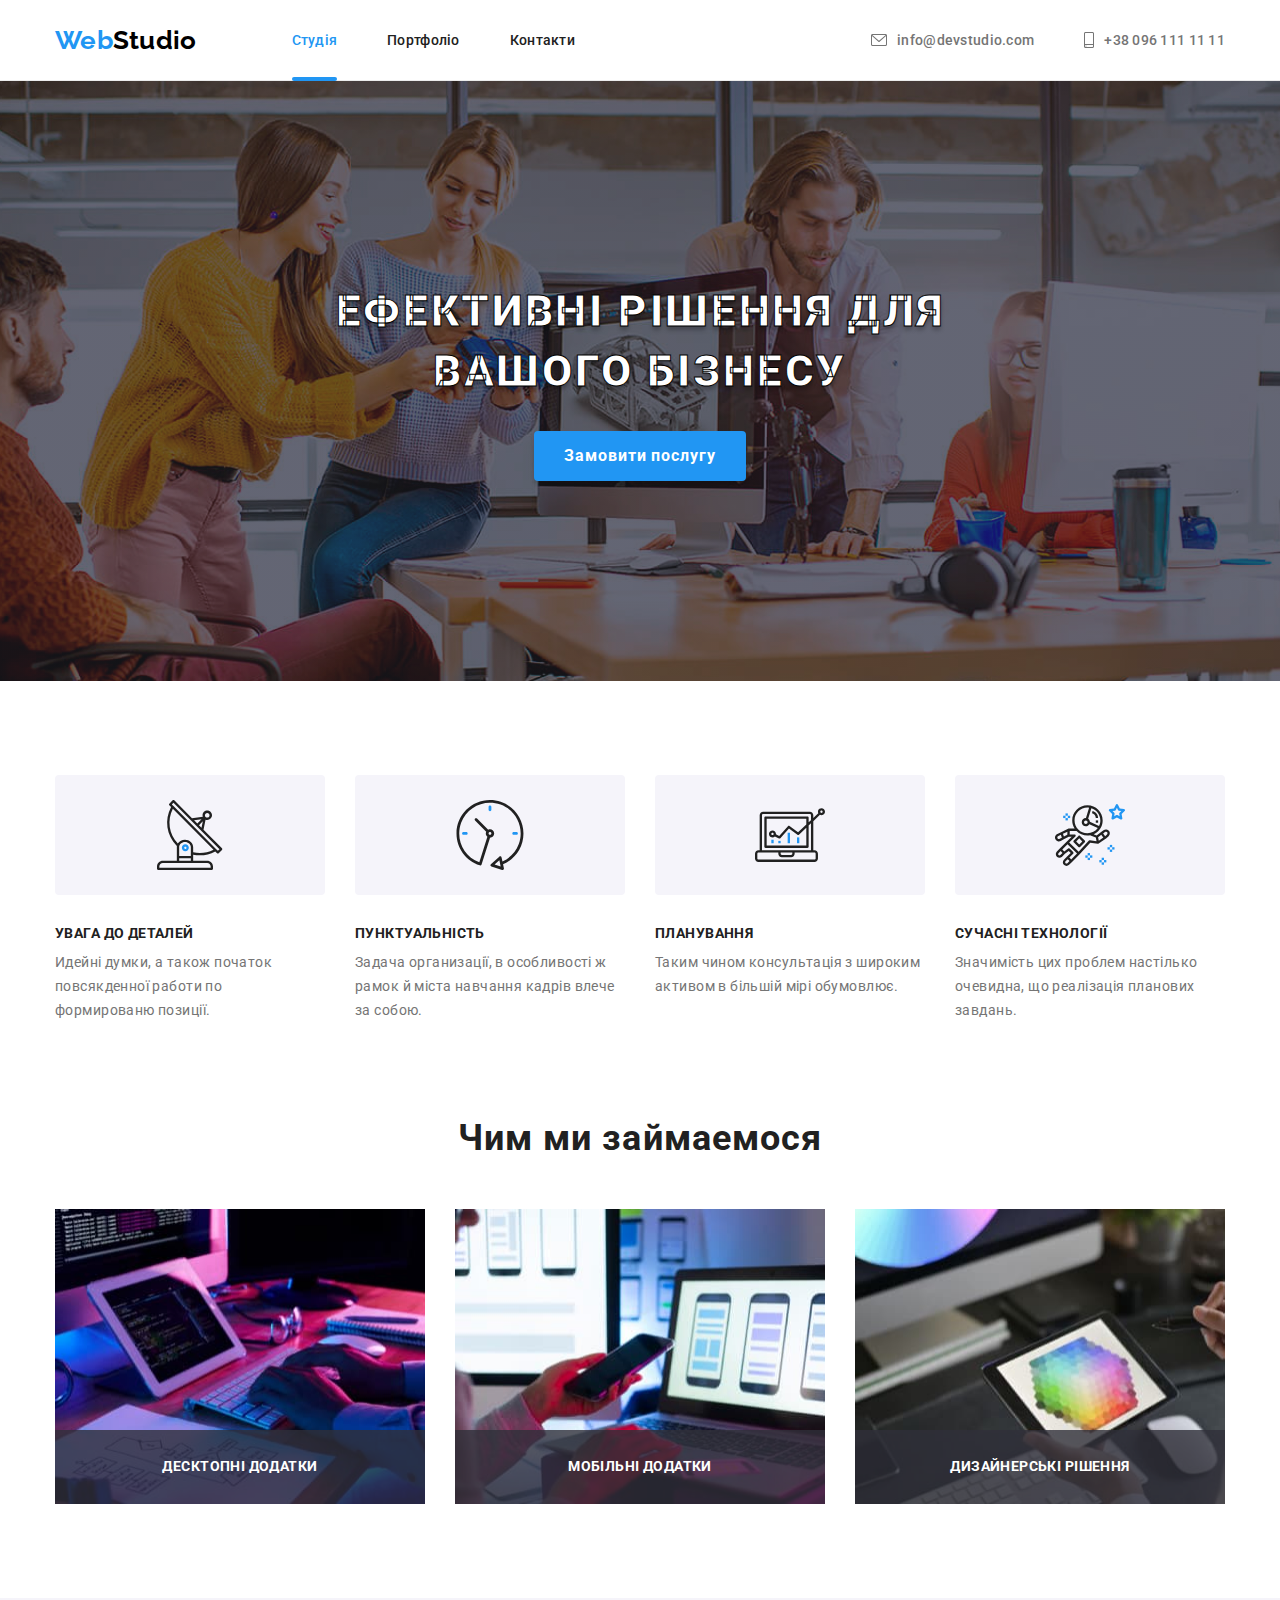
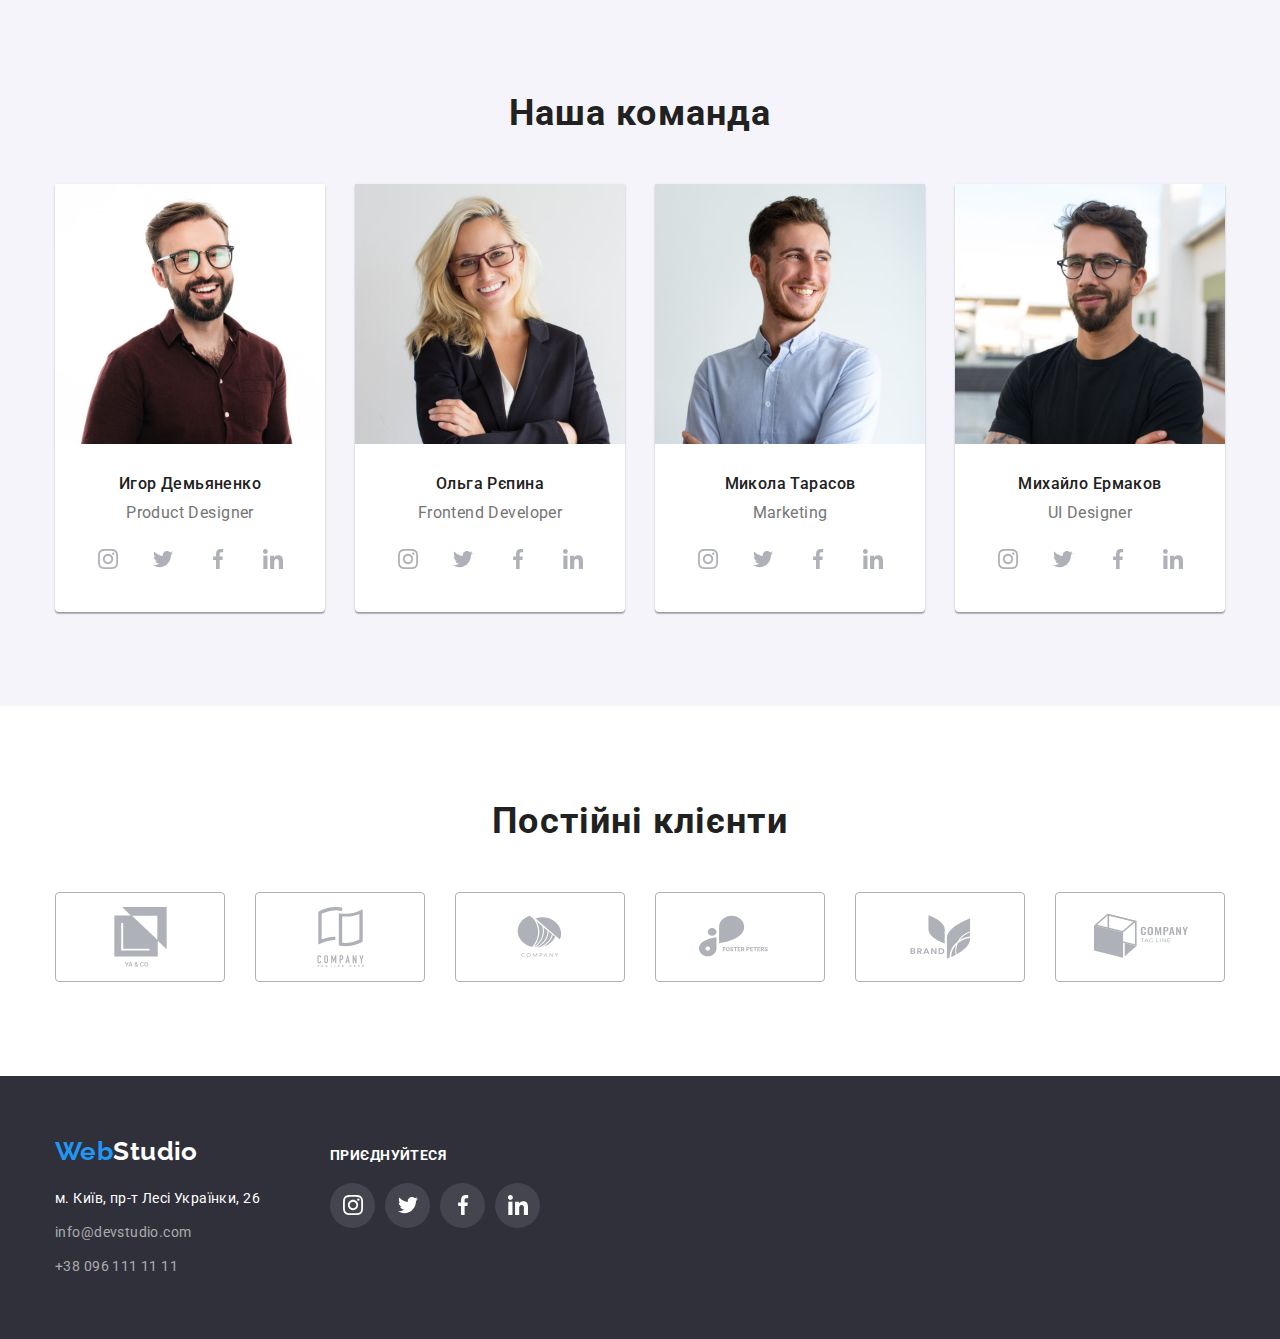
==== index.html @ 1c3d9003 "Clone" ====
<!DOCTYPE html>
<html lang="uk">
  <head>
    <meta charset="UTF-8" />
    <meta http-equiv="X-UA-Compatible" content="IE=edge" />
    <meta name="viewport" content="width=device-width, initial-scale=1.0" />
    <link
      rel="stylesheet"
      href="https://cdnjs.cloudflare.com/ajax/libs/modern-normalize/1.0.0/modern-normalize.min.css"
    />
    <link rel="preconnect" href="https://fonts.googleapis.com" />
    <link rel="preconnect" href="https://fonts.gstatic.com" crossorigin />
    <link
      href="https://fonts.googleapis.com/css2?family=Raleway:wght@700&family=Roboto:wght@400;500;700;900&display=swap"
      rel="stylesheet"
    />
    <link href="./css/styles.css" rel="stylesheet" />
    <title>WebStudio</title>
  </head>
  <body>
    <header class="header">
      <div class="container container-header">
        <a href="./index.html" class="link logo"
          >Web<span class="logo-header-span">Studio</span></a
        >
        <nav>
          <ul class="list nav-menu">
            <li class="nav-menu-item">
              <a href="./index.html" class="link active nav-menu-link"
                >Студія</a
              >
            </li>
            <li class="nav-menu-item">
              <a href="./portfolio.html" class="link nav-menu-link"
                >Портфоліо</a
              >
            </li>
            <li class="nav-menu-item">
              <a href="" class="link nav-menu-link">Контакти</a>
            </li>
          </ul>
        </nav>
        <ul class="list contacts-header-items">
          <li class="contacts-headers-item">
            <a
              href="mailto:info@devstudio.com"
              class="contact-header-content link"
            >
              <svg class="icon-contacts-header" width="16" height="12">
                <use href="./images/icons.svg#icon-mail"></use>
              </svg>
              info@devstudio.com
            </a>
          </li>
          <li class="contacts-headers-item">
            <a href="tel:+380961111111" class="contact-header-content link"
              ><svg class="icon-contacts-header" width="10" height="16">
                <use href="./images/icons.svg#icon-phone"></use>
              </svg>
              +38 096 111 11 11
            </a>
          </li>
        </ul>
      </div>
    </header>
    <main>
      <section class="main-banner section">
        <div class="container">
          <h1 class="main-text">Ефективні рішення для вашого бізнесу</h1>
          <button type="button" class="button-to-order" data-modal-open>
            Замовити послугу
          </button>
        </div>
      </section>
      <section class="benefits-section section">
        <h2 class="visually-hidden">
          Індивідуальний підхід до кожного клієнта
        </h2>
        <div class="container">
          <ul class="list card-set">
            <li class="card-item benefit-card">
              <div class="icon-benefits-block">
                <svg class="icon-benefits">
                  <use href="./images/icons.svg#icon-details"></use>
                </svg>
              </div>
              <h3 class="benefits-title">Увага до деталей</h3>
              <p>
                Идейні думки, а також початок повсякденної работи по формированю
                позиції.
              </p>
            </li>
            <li class="card-item benefit-card">
              <div class="icon-benefits-block">
                <svg class="icon-benefits">
                  <use href="./images/icons.svg#icon-punctual"></use>
                </svg>
              </div>
              <h3 class="benefits-title">Пунктуальність</h3>
              <p>
                Задача организації, в особливості ж рамок й міста навчання
                кадрів влече за собою.
              </p>
            </li>
            <li class="card-item benefit-card">
              <div class="icon-benefits-block">
                <svg class="icon-benefits">
                  <use href="./images/icons.svg#icon-plan"></use>
                </svg>
              </div>
              <h3 class="benefits-title">Планування</h3>
              <p>
                Таким чином консультація з широким активом в більшій мірі
                обумовлює.
              </p>
            </li>
            <li class="card-item benefit-card">
              <div class="icon-benefits-block">
                <svg class="icon-benefits">
                  <use href="./images/icons.svg#icon-technology"></use>
                </svg>
              </div>
              <h3 class="benefits-title">Сучасні технології</h3>
              <p>
                Значимість цих проблем настілько очевидна, що реалізація
                планових завдань.
              </p>
            </li>
          </ul>
        </div>
      </section>

      <section class="what-we-do-section section">
        <div class="container">
          <h2 class="section-title">Чим ми займаемося</h2>
          <ul class="list card-set list-what-we-do">
            <li class="card-item what-we-do-item">
              <img
                src="./images/img-what-we-do-1.jpg"
                alt="Робота з кодом"
                width="370"
                height="295"
              />
              <h3 class="what-we-do-text">Десктопні додатки</h3>
            </li>
            <li class="card-item what-we-do-item">
              <img
                src="./images/img-what-we-do-2.jpg"
                alt="Маркетинг"
                width="370"
                height="295"
              />
              <h3 class="what-we-do-text">Мобільні додатки</h3>
            </li>
            <li class="card-item what-we-do-item">
              <img
                src="./images/img-what-we-do-3.jpg"
                alt="Графіка"
                width="370"
                height="295"
              />
              <h3 class="what-we-do-text">Дизайнерські рішення</h3>
            </li>
          </ul>
        </div>
      </section>
      <section class="our-team-section section">
        <div class="container">
          <h2 class="section-title">Наша команда</h2>
          <ul class="list card-set">
            <li class="card-item card-employer">
              <img
                src="./images/img-employer-1.jpg"
                alt="Співробітник Игорь Демьяненко"
                width="270"
                height="260"
              />
              <div class="our-team-section-content">
                <h3 class="our-team-section-title">Игор Демьяненко</h3>
                <p class="our-team-section-description" lang="en">
                  Product Designer
                </p>
                <ul class="list constructor-list-of-icons">
                  <li class="constructor-item">
                    <a
                      href=""
                      target="_blank"
                      rel="noopener noreferrer nofollow"
                      class="link contructor-soc-link employer-soc-link"
                    >
                      <svg width="20px" height="20px">
                        <use href="./images/icons.svg#icon-instagram"></use>
                      </svg>
                    </a>
                  </li>
                  <li class="constructor-item">
                    <a
                      href=""
                      target="_blank"
                      rel="noopener noreferrer nofollow"
                      class="link contructor-soc-link employer-soc-link"
                    >
                      <svg width="20px" height="20px">
                        <use href="./images/icons.svg#icon-twitter"></use>
                      </svg>
                    </a>
                  </li>
                  <li class="constructor-item">
                    <a
                      href=""
                      target="_blank"
                      rel="noopener noreferrer nofollow"
                      class="link contructor-soc-link employer-soc-link"
                    >
                      <svg width="20px" height="20px">
                        <use href="./images/icons.svg#icon-facebook"></use>
                      </svg>
                    </a>
                  </li>
                  <li class="constructor-item">
                    <a
                      href=""
                      target="_blank"
                      rel="noopener noreferrer nofollow"
                      class="link contructor-soc-link employer-soc-link"
                    >
                      <svg width="20px" height="20px">
                        <use href="./images/icons.svg#icon-linkedin"></use>
                      </svg>
                    </a>
                  </li>
                </ul>
              </div>
            </li>
            <li class="card-item card-employer">
              <img
                src="./images/img-employer-2.jpg"
                alt="Співробітник Ольга Репина"
                width="270"
                height="260"
              />
              <div class="our-team-section-content">
                <h3 class="our-team-section-title">Ольга Рєпина</h3>
                <p class="our-team-section-description" lang="en">
                  Frontend Developer
                </p>
                <ul class="list constructor-list-of-icons">
                  <li class="constructor-item">
                    <a
                      href=""
                      target="_blank"
                      rel="noopener noreferrer nofollow"
                      class="link contructor-soc-link employer-soc-link"
                    >
                      <svg width="20px" height="20px">
                        <use href="./images/icons.svg#icon-instagram"></use>
                      </svg>
                    </a>
                  </li>
                  <li class="constructor-item">
                    <a
                      href=""
                      target="_blank"
                      rel="noopener noreferrer nofollow"
                      class="link contructor-soc-link employer-soc-link"
                    >
                      <svg width="20px" height="20px">
                        <use href="./images/icons.svg#icon-twitter"></use>
                      </svg>
                    </a>
                  </li>
                  <li class="constructor-item">
                    <a
                      href=""
                      target="_blank"
                      rel="noopener noreferrer nofollow"
                      class="link contructor-soc-link employer-soc-link"
                    >
                      <svg width="20px" height="20px">
                        <use href="./images/icons.svg#icon-facebook"></use>
                      </svg>
                    </a>
                  </li>
                  <li class="constructor-item">
                    <a
                      href=""
                      target="_blank"
                      rel="noopener noreferrer nofollow"
                      class="link contructor-soc-link employer-soc-link"
                    >
                      <svg width="20px" height="20px">
                        <use href="./images/icons.svg#icon-linkedin"></use>
                      </svg>
                    </a>
                  </li>
                </ul>
              </div>
            </li>
            <li class="card-item card-employer">
              <img
                src="./images/img-employer-3.jpg"
                alt="Співробітник Микола Тарасов"
                width="270"
                height="260"
              />
              <div class="our-team-section-content">
                <h3 class="our-team-section-title">Микола Тарасов</h3>
                <p class="our-team-section-description" lang="en">Marketing</p>
                <ul class="list constructor-list-of-icons">
                  <li class="constructor-item">
                    <a
                      href=""
                      target="_blank"
                      rel="noopener noreferrer nofollow"
                      class="link contructor-soc-link employer-soc-link"
                    >
                      <svg width="20px" height="20px">
                        <use href="./images/icons.svg#icon-instagram"></use>
                      </svg>
                    </a>
                  </li>
                  <li class="constructor-item">
                    <a
                      href=""
                      target="_blank"
                      rel="noopener noreferrer nofollow"
                      class="link contructor-soc-link employer-soc-link"
                    >
                      <svg width="20px" height="20px">
                        <use href="./images/icons.svg#icon-twitter"></use>
                      </svg>
                    </a>
                  </li>
                  <li class="constructor-item">
                    <a
                      href=""
                      target="_blank"
                      rel="noopener noreferrer nofollow"
                      class="link contructor-soc-link employer-soc-link"
                    >
                      <svg width="20px" height="20px">
                        <use href="./images/icons.svg#icon-facebook"></use>
                      </svg>
                    </a>
                  </li>
                  <li class="constructor-item">
                    <a
                      href=""
                      target="_blank"
                      rel="noopener noreferrer nofollow"
                      class="link contructor-soc-link employer-soc-link"
                    >
                      <svg width="20px" height="20px">
                        <use href="./images/icons.svg#icon-linkedin"></use>
                      </svg>
                    </a>
                  </li>
                </ul>
              </div>
            </li>
            <li class="card-item card-employer">
              <img
                src="./images/img-employer-4.jpg"
                alt="Співробітник Михайло Ермаков"
                width="270"
                height="260"
              />
              <div class="our-team-section-content">
                <h3 class="our-team-section-title">Михайло Ермаков</h3>
                <p class="our-team-section-description" lang="en">
                  UI Designer
                </p>
                <ul class="list constructor-list-of-icons">
                  <li class="constructor-item">
                    <a
                      href=""
                      target="_blank"
                      rel="noopener noreferrer nofollow"
                      class="link contructor-soc-link employer-soc-link"
                    >
                      <svg width="20px" height="20px">
                        <use href="./images/icons.svg#icon-instagram"></use>
                      </svg>
                    </a>
                  </li>
                  <li class="constructor-item">
                    <a
                      href=""
                      target="_blank"
                      rel="noopener noreferrer nofollow"
                      class="link contructor-soc-link employer-soc-link"
                    >
                      <svg width="20px" height="20px">
                        <use href="./images/icons.svg#icon-twitter"></use>
                      </svg>
                    </a>
                  </li>
                  <li class="constructor-item">
                    <a
                      href=""
                      target="_blank"
                      rel="noopener noreferrer nofollow"
                      class="link contructor-soc-link employer-soc-link"
                    >
                      <svg width="20px" height="20px">
                        <use href="./images/icons.svg#icon-facebook"></use>
                      </svg>
                    </a>
                  </li>
                  <li class="constructor-item">
                    <a
                      href=""
                      target="_blank"
                      rel="noopener noreferrer nofollow"
                      class="link contructor-soc-link employer-soc-link"
                    >
                      <svg width="20px" height="20px">
                        <use href="./images/icons.svg#icon-linkedin"></use>
                      </svg>
                    </a>
                  </li>
                </ul>
              </div>
            </li>
          </ul>
        </div>
      </section>

      <section class="section">
        <div class="container">
          <h2 class="section-title">Постійні клієнти</h2>
          <ul class="list card-set client-list">
            <li class="card-item">
              <a
                href=""
                target="_blank"
                rel="noopener noreferrer nofollow"
                class="link client-link"
              >
                <svg class="icon-client" width="105px" height="60px">
                  <use href="./images/icons.svg#icon-clients_ya_co"></use>
                </svg>
              </a>
            </li>
            <li class="card-item">
              <a
                href=""
                target="_blank"
                rel="noopener noreferrer nofollow"
                class="link client-link"
              >
                <svg width="105px" height="60px">
                  <use
                    href="./images/icons.svg#icon-clients_company_tagline"
                  ></use>
                </svg>
              </a>
            </li>
            <li class="card-item">
              <a
                href=""
                target="_blank"
                rel="noopener noreferrer nofollow"
                class="link client-link"
              >
                <svg width="105px" height="60px">
                  <use href="./images/icons.svg#icon-clients_company"></use>
                </svg>
              </a>
            </li>
            <li class="card-item">
              <a
                href=""
                target="_blank"
                rel="noopener noreferrer nofollow"
                class="link client-link"
              >
                <svg width="105px" height="60px">
                  <use
                    href="./images/icons.svg#icon-clients_foster_peters"
                  ></use>
                </svg>
              </a>
            </li>
            <li class="card-item">
              <a
                href=""
                target="_blank"
                rel="noopener noreferrer nofollow"
                class="link client-link"
              >
                <svg width="105px" height="60px">
                  <use href="./images/icons.svg#icon-clients_brand"></use>
                </svg>
              </a>
            </li>
            <li class="card-item">
              <a
                href=""
                target="_blank"
                rel="noopener noreferrer nofollow"
                class="link client-link"
              >
                <svg width="105px" height="60px">
                  <use
                    href="./images/icons.svg#icon-clients_tag_line_cube"
                  ></use>
                </svg>
              </a>
            </li>
          </ul>
        </div>
      </section>
    </main>
    <footer class="footer">
      <div class="container footer-display">
        <div class="footer-contacts">
          <a href="/index.html" class="link logo"
            >Web<span class="logo-white">Studio</span></a
          >
          <address class="address">
            <ul class="list list-address">
              <li>
                <a
                  class="link address-company"
                  href="https://goo.gl/maps/xmvjDF4cQr8UGCpK6"
                  target="_blank"
                  rel="noopener noreferrer nofollow"
                  >м. Київ, пр-т Лесі Українки, 26</a
                >
              </li>
              <li>
                <a class="link" href="mailto:info@devstudio.com"
                  >info@devstudio.com</a
                >
              </li>
              <li>
                <a class="link" href="tel:+380961111111">+38 096 111 11 11</a>
              </li>
            </ul>
          </address>
        </div>
        <div class="footer-block-social">
          <h2 class="title-social-links">Приєднуйтеся</h2>
          <ul class="list constructor-list-of-icons">
            <li class="constructor-item">
              <a
                href=""
                target="_blank"
                rel="noopener noreferrer nofollow"
                class="link contructor-soc-link footer-soc-link"
              >
                <svg class="employer-soc-icon" width="20px" height="20px">
                  <use href="./images/icons.svg#icon-instagram"></use>
                </svg>
              </a>
            </li>
            <li class="constructor-item">
              <a
                href=""
                target="_blank"
                rel="noopener noreferrer nofollow"
                class="link contructor-soc-link footer-soc-link"
              >
                <svg class="employer-soc-icon" width="20px" height="20px">
                  <use href="./images/icons.svg#icon-twitter"></use>
                </svg>
              </a>
            </li>
            <li class="constructor-item">
              <a
                href=""
                target="_blank"
                rel="noopener noreferrer nofollow"
                class="link contructor-soc-link footer-soc-link"
              >
                <svg class="employer-soc-icon" width="20px" height="20px">
                  <use href="./images/icons.svg#icon-facebook"></use>
                </svg>
              </a>
            </li>
            <li class="constructor-item">
              <a
                href=""
                target="_blank"
                rel="noopener noreferrer nofollow"
                class="link contructor-soc-link footer-soc-link"
              >
                <svg class="employer-soc-icon" width="20px" height="20px">
                  <use href="./images/icons.svg#icon-linkedin"></use>
                </svg>
              </a>
            </li>
          </ul>
        </div>
      </div>
    </footer>
    <div class="backdrop is-hidden" data-modal>
      <div class="order-form">
        <button type="button" class="close-button" data-modal-close>
          <svg class="close-icon" width="18px" height="18px">
            <use href="./images/icons.svg#icon-close"></use>
          </svg>
        </button>
      </div>
    </div>
    <script src="./js/modal.js"></script>
  </body>
</html>
---- css/styles.css ----
/* __________________ All using */
:root {
  --blue-color: #2196f3;
  --black-color: #212121;
  --gray-color: #757575;
  --white-color: #ffffff;
  --background-color-basic: #2f303a;
  --background-color-second: #f5f4fa;
  --icon-color-gray: #afb1b8;
  --margin-card: 30px;
  --margin-card-minus: -30px;
  --count-card: 4;
  --time-func-cubic: cubic-bezier(0.4, 0, 0.2, 1);
}

p,
h1,
h2,
h3,
h4,
h5,
h6 {
  margin: 0;
}

ul,
ol {
  margin: 0;
  padding-left: 0;
}

img {
  display: block;
}

body {
  font-family: "Roboto", sans-serif;
  font-size: 14px;
  line-height: 1.71;
  letter-spacing: 0.03em;
  color: var(--gray-color);
}

.visually-hidden {
  position: absolute;
  white-space: nowrap;
  width: 1px;
  height: 1px;
  overflow: hidden;
  border: 0;
  padding: 0;
  clip: rect(0 0 0 0);
  clip-path: inset(50%);
  margin: -1px;
}

.section {
  padding-bottom: 94px;
  padding-top: 94px;
}

.container {
  width: 1200px;
  padding-left: 15px;
  padding-right: 15px;
  margin: 0 auto;
}

.link {
  text-decoration: none;
  color: inherit;
}

.list {
  list-style-type: none;
}

.card-set {
  display: flex;
  flex-wrap: wrap;
  margin-top: var(--margin-card-minus);
  margin-left: var(--margin-card-minus);
}

.card-item {
  margin-top: var(--margin-card);
  margin-left: var(--margin-card);
  /* flex-basis: (100% / var(--count-card) - var(--margin-card)); */
  flex-basis: calc(
    (100% - (var(--margin-card) * (var(--count-card)))) / var(--count-card)
  );
}

.section-title {
  font-weight: 700;
  font-size: 36px;
  line-height: calc(42 / 36);
  text-align: center;
  letter-spacing: 0.03em;
  color: var(--black-color);
  margin-bottom: 50px;
}

/* ______ Base social links constructor ______ */

.constructor-list-of-icons {
  display: flex;
  justify-content: space-evenly;
  align-items: center;
}

.contructor-soc-link {
  width: 100%;
  height: 100%;
  border-radius: 50%;
  display: flex;
  align-items: center;
  justify-content: center;

  fill: var(--icon-color-gray);
  transition-duration: 250ms;
  transition-timing-function: var(--time-func-cubic);
  transition-property: background-color, fill;
}

.constructor-item {
  width: 45px;
  height: 45px;
}

.constructor-item:not(:last-child) {
  margin-right: 10px;
}

.contructor-soc-link:hover,
.contructor-soc-link:focus {
  fill: var(--white-color);
  background-color: var(--blue-color);
}

/* _________________ Header styles */

.header {
  font-weight: 500;
  line-height: calc(16 / 14);
  letter-spacing: 0.02em;
  border-bottom: solid 1px #ececec;
}

.logo {
  font-family: "Raleway";
  font-weight: 700;
  font-size: 26px;
  line-height: calc(31 / 26);
  color: var(--blue-color);
}

.logo-header-span {
  color: black;
}

.container-header {
  display: flex;
  align-items: center;
  height: 80px;
}

.header .logo {
  margin-right: 95px;
}

.nav-menu {
  color: var(--black-color);
  display: flex;
}

.nav-menu-link {
}

.active {
  color: var(--blue-color);
}

.active::after {
  content: "";
  height: 4px;
  width: 100%;
  background: var(--blue-color);
  border-radius: 2px;
  position: absolute;
  bottom: -1px;
}

.nav-menu a:hover,
.nav-menu a:focus {
  color: var(--blue-color);
}

.nav-menu-item:not(:last-child) {
  margin-right: 50px;
}

.contacts-header {
  margin-left: auto;
}

.contacts-header-items {
  display: flex;
  margin-left: auto;
}

.nav-menu .link,
.contacts-header-items .link {
  padding-top: 32px;
  padding-bottom: 32px;
  display: flex;
  align-items: center;
  position: relative;

  transition-duration: 250ms;
  transition-timing-function: var(--time-func-cubic);
  transition-property: color;
}

.contacts-headers-item:not(:first-child) {
  margin-left: 50px;
}

.icon-contacts-header {
  fill: currentColor;
  margin-right: 10px;
}

.contact-header-content {
}

.contact-header-content:hover,
.contact-header-content:focus {
  color: var(--blue-color);
}

/*_____________________ Main banner  */

.main-banner {
  background-color: #c4c4c4;
  background-image: linear-gradient(
      to right,
      rgba(47, 48, 58, 0.4),
      rgba(47, 48, 58, 0.4)
    ),
    url(../images/main_background.png);
  background-repeat: no-repeat;
  background-position: center;
  background-size: 1600px 600px;
  padding-top: 200px;
  padding-bottom: 200px;
}

.main-text {
  font-weight: 900;
  font-size: 44px;
  line-height: calc(60 / 44);
  text-align: center;
  letter-spacing: 0.06em;
  text-transform: uppercase;

  color: white;
  -webkit-text-stroke: 1px black;
  text-shadow: 0px 4px 4px rgba(0, 0, 0, 0.25);
  margin-left: auto;
  margin-right: auto;
  margin-bottom: 30px;
  max-width: 700px;
}

.button-to-order {
  font-family: "Roboto", sans-serif;
  cursor: pointer;
  background: var(--blue-color);
  box-shadow: 0px 4px 4px rgba(0, 0, 0, 0.15);
  border-radius: 4px;

  font-weight: 700;
  font-size: 16px;
  line-height: calc(30 / 16);

  margin: 0 auto;
  display: block;
  padding: 10px 30px;
  text-align: center;
  letter-spacing: 0.06em;

  color: white;
  border: none;

  transition-duration: 250ms;
  transition-timing-function: var(--time-func-cubic);
  transition-property: background-color;
}

.button-to-order:hover,
.button-to-order:focus {
  background-color: #188ce8;
}

/* _______________ Benefits section */

.benefits-title {
  font-size: 14px;
  font-weight: 700;
  line-height: calc(16 / 14);
  text-transform: uppercase;
  color: var(--black-color);

  margin-bottom: 10px;
}

.benefit-card {
  width: 270px;
}

.icon-benefits-block {
  padding: 25px;
  display: flex;
  justify-content: center;
  align-items: center;
  margin-bottom: 30px;

  background-color: var(--background-color-second);
  border-radius: 4px;

  transition-duration: 250ms;
  transition-timing-function: var(--time-func-cubic);
  transition-property: box-shadow;
}

.icon-benefits-block:hover,
.icon-benefits-block:focus {
  box-shadow: 0px 4px 4px rgba(0, 0, 0, 0.25);
}

.icon-benefits {
  width: 70px;
  height: 70px;
}

/* _____________ What we do section */

.what-we-do-section {
  padding-top: 0;
}

.list-what-we-do {
  --card-count: 4;
}

.what-we-do-item {
  position: relative;
}

.what-we-do-text {
  text-align: center;
  letter-spacing: 0.03em;
  text-transform: uppercase;
  font-size: 14px;
  color: var(--white-color);
  background-color: rgba(47, 48, 58, 0.8);

  position: absolute;
  bottom: 0;
  width: 100%;
  padding: 25px 0;
}

/* Our team */

.our-team-section {
  background-color: var(--background-color-second);
}

.our-team-section-title,
.our-team-section-description {
  font-size: 16px;
  line-height: calc(19 / 16);
  text-align: center;
}

.our-team-section-description {
  margin-bottom: 15px;
}

.our-team-section-title {
  font-weight: 500;
  color: var(--black-color);
  margin-bottom: 10px;
}

.our-team-section-content {
  padding: 30px;
}

.card-employer {
  background: #ffffff;
  box-shadow: 0px 1px 3px rgba(0, 0, 0, 0.12), 0px 1px 1px rgba(0, 0, 0, 0.14),
    0px 2px 1px rgba(0, 0, 0, 0.2);
  border-radius: 0px 0px 4px 4px;
}

.employer-soc-link {
}

.employer-soc-icons {
  display: flex;
  justify-content: space-evenly;
  align-items: center;
}

/* ___________ Our clients */

.client-link {
  width: 170px;
  height: 90px;
  display: flex;
  justify-content: center;
  align-items: center;

  border: 1px solid var(--icon-color-gray);
  border-radius: 4px;
  fill: var(--icon-color-gray);

  transition-duration: 250ms;
  transition-timing-function: var(--time-func-cubic);
  transition-property: border-color, fill;
}

.client-list {
  --count-card: 6;
}

.client-link:hover,
.client-link:focus {
  fill: var(--blue-color);
  border-color: var(--blue-color);
}

/* __________ Footer */

.footer {
  background-color: var(--background-color-basic);
  padding-top: 60px;
  padding-bottom: 60px;
}

.footer .logo {
  margin-bottom: 20px;
  display: block;
}

.list-address li:not(:last-child) {
  margin-bottom: 10px;
}

.logo-white {
  color: white;
}

/* ____________ Address */

.address {
  font-style: normal;
  color: rgba(255, 255, 255, 0.6);
}

.address-company {
  color: white;
}

/* _____________ Social links */

.title-social-links {
  font-weight: 700;
  font-size: 14px;
  line-height: calc(16 / 14);
  text-transform: uppercase;
  color: var(--white-color);

  margin-bottom: 20px;
}

.address a {
  transition-duration: 250ms;
  transition-timing-function: var(--time-func-cubic);
  transition-property: color;
}

.address a:hover,
.address a:focus {
  color: var(--blue-color);
}

.footer-display {
  display: flex;
  align-items: baseline;
}

.footer-block-social {
  margin-left: 70px;
}

.footer-soc-link {
  fill: var(--white-color);
  background-color: rgba(255, 255, 255, 0.1);
}

/* ____________________________ PORTFOLIO ________________ */
/* __________________________ Menu filters buttons */

.menu-filter-button {
  font-family: "Roboto", sans-serif;
  font-weight: 500;
  font-size: 16px;
  line-height: calc(26 / 16);

  text-align: center;
  color: var(--black-color);
  background-color: var(--background-color-second);
  border-radius: 4px;
  border: none;

  transition-duration: 250ms;
  transition-timing-function: var(--time-func-cubic);
  transition-property: color, background-color, box-shadow;

  padding: 5px 20px;
}

.menu-list {
  display: flex;
  justify-content: center;
  margin-bottom: 50px;
}

.menu-item:not(:last-child) {
  margin-right: 10px;
}

.menu-button button {
}

.menu-filter-button:hover,
.menu-filter-button:focus {
  background-color: var(--blue-color);
  color: var(--white-color);
  box-shadow: 0px 3px 1px rgba(0, 0, 0, 0.1), 0px 1px 2px rgba(0, 0, 0, 0.08),
    0px 2px 2px rgba(0, 0, 0, 0.12);
}

/* _____________ Table projects */

.projects-title {
  font-size: 18px;
  line-height: calc(36 / 18);
  letter-spacing: 0.06em;
  color: var(--black-color);
  margin-bottom: 5px;
}

.projects-text {
  font-size: 16px;
  line-height: calc(30 / 16);
}

.list-project-item {
  width: 370px;
  height: 405px;
}

.link-project {
  display: block;
  transition-duration: 250ms;
  transition-timing-function: var(--time-func-cubic);
  transition-property: box-shadow;
}

.link-project:hover,
.link-project:focus {
  box-shadow: 0px 1px 1px rgba(0, 0, 0, 0.12), 0px 4px 4px rgba(0, 0, 0, 0.06),
    1px 4px 6px rgba(0, 0, 0, 0.16);
}

.list-project-content {
  padding: 20px 25px;
  border: solid 1px #ececec;
}

.project-description {
  font-size: 18px;
  line-height: calc(28 / 18);
  background-color: rgba(33, 150, 243, 0.9);

  color: var(--white-color);

  position: absolute;
  top: 0;
  width: 100%;
  height: 100%;
  padding: 60px 25px;
  transform: translateY(100%);
  transition-duration: 250ms;
  transition-property: transform;
  transition-timing-function: var(--time-func-cubic);
}

.thumb-description {
  position: relative;
  overflow: hidden;
}

.link-project:hover .project-description,
.link-project:focus .project-description {
  transform: translateY(0);
}

/* __________ Model form (order) _____ */

.is-hidden {
  visibility: hidden;
  opacity: 0;
  pointer-events: none;
  transition-duration: 250ms;
  transition-timing-function: var(--time-func-cubic);
  transition-property: opacity;
}

.backdrop {
  top: 0;
  position: absolute;
  width: 100%;
  height: 100%;
  background: rgba(0, 0, 0, 0.2);
  display: flex;
  justify-content: center;
  align-items: center;
  transition-duration: 250ms;
  transition-timing-function: var(--time-func-cubic);
  transition-property: opacity, visibility;
}

.order-form {
  opacity: 1;
  position: relative;
  width: 530px;
  height: 580px;
  background-color: var(--white-color);
  box-shadow: 0px 1px 3px rgba(0, 0, 0, 0.12), 0px 1px 1px rgba(0, 0, 0, 0.14),
    0px 2px 1px rgba(0, 0, 0, 0.2);
  border-radius: 4px;
  transition-duration: 250ms;
  transition-timing-function: var(--time-func-cubic);
  transition-property: opacity, visibility, transform;
}

.backdrop.is-hidden .order-form {
  opacity: 0;
  transform: scale(0);
}

.close-button {
  display: flex;
  padding: 5px;
  margin-top: 10px;
  margin-right: 10px;
  position: absolute;
  right: 0;

  background-color: var(--white-color);
  border: 1px solid rgba(0, 0, 0, 0.1);
  border-radius: 50%;
  transition-duration: 250ms;
  transition-timing-function: var(--time-func-cubic);
  transition-property: background-color, opacity;
}

.close-button:hover,
.close-button:focus {
  background-color: rgba(0, 0, 0, 0.1);
}

.close-button:active {
  background-color: rgba(0, 0, 0, 0.4);
}
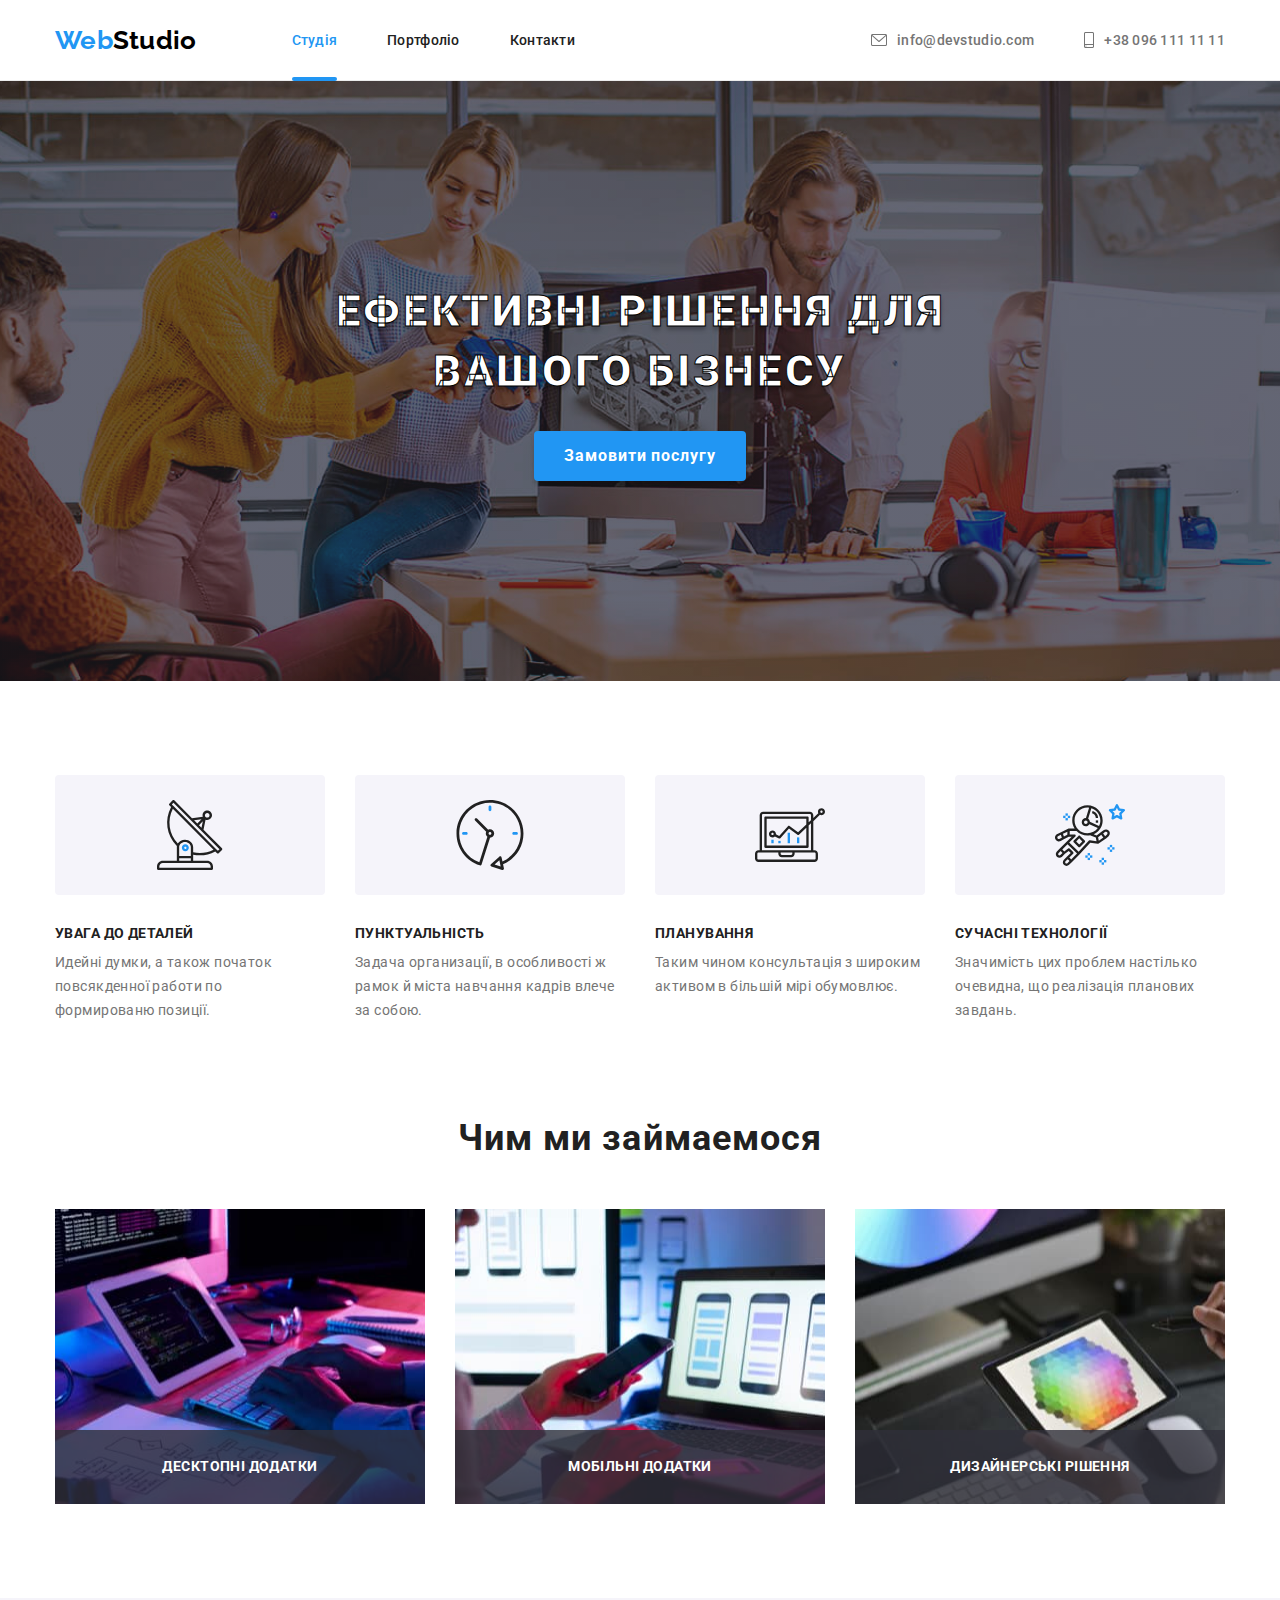
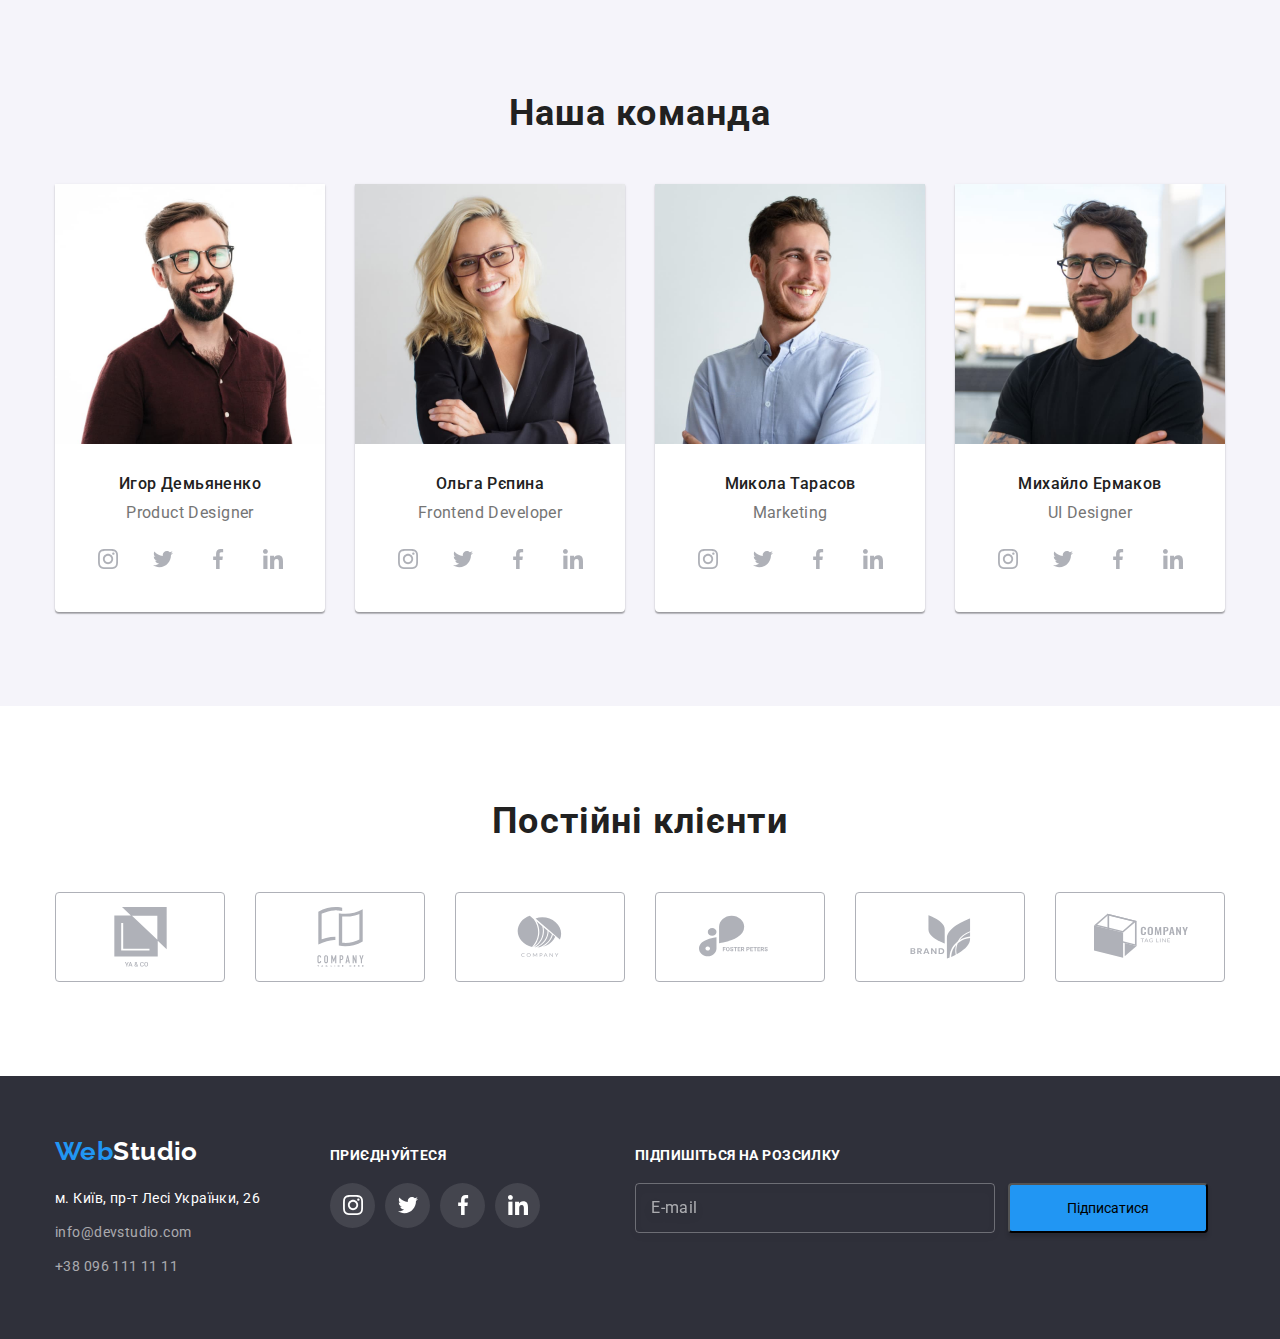
==== commit 7fda3eef: "create all" ====
--- a/index.html
+++ b/index.html
@@ -593,6 +593,18 @@
             </li>
           </ul>
         </div>
+        <div class="footer-email-form">
+          <h2 class="title-social-links">Підпишіться на розсилку</h2>
+          <form>
+            <input
+              type="text"
+              placeholder="E-mail"
+              required
+              class="email-form"
+            />
+            <button type="submit" class="button-subscribe">Підписатися</button>
+          </form>
+        </div>
       </div>
     </footer>
     <div class="backdrop is-hidden" data-modal>
@@ -602,6 +614,22 @@
             <use href="./images/icons.svg#icon-close"></use>
           </svg>
         </button>
+        <h2>Залиште ваші данні, ми Вам зателефонуємо</h2>
+        <form>
+          <legend>Ім'я</legend>
+          <input type="text" required />
+          <legend>Телефон</legend>
+          <input type="text" required />
+          <legend>Пошта</legend>
+          <input type="text" required />
+          <legend>Коментар</legend>
+          <input type="text" required />
+          <input type="checkbox" required />
+          <legend>
+            Погоджуюся з розсилкою та приймаю
+            <a href="" rel="noopener nofollow noreferrer">Умови договору</a>
+          </legend>
+        </form>
       </div>
     </div>
     <script src="./js/modal.js"></script>
--- a/css/styles.css
+++ b/css/styles.css
@@ -11,6 +11,7 @@
   --margin-card-minus: -30px;
   --count-card: 4;
   --time-func-cubic: cubic-bezier(0.4, 0, 0.2, 1);
+  --half-transparent-color: rgba(255, 255, 255, 0.6);
 }
 
 p,
@@ -468,7 +469,7 @@
 
 .address {
   font-style: normal;
-  color: rgba(255, 255, 255, 0.6);
+  color: var(--half-transparent-color);
 }
 
 .address-company {
@@ -510,6 +511,45 @@
 .footer-soc-link {
   fill: var(--white-color);
   background-color: rgba(255, 255, 255, 0.1);
+}
+
+.footer-email-form {
+  margin-left: 95px;
+}
+
+.email-form {
+  width: 360px;
+  height: 50px;
+  background-color: transparent;
+
+  border: 1px solid rgba(255, 255, 255, 0.3);
+  filter: drop-shadow(0px 4px 4px rgba(0, 0, 0, 0.15));
+  border-radius: 4px;
+
+  padding-left: 15px;
+}
+
+.email-form::placeholder {
+  font-weight: 400;
+  font-size: 16px;
+  letter-spacing: 0.03em;
+  color: var(--half-transparent-color);
+
+  /* padding-left: 15px; */
+}
+
+.email-form:not(:placeholder-shown) {
+  color: var(--white-color);
+}
+
+.button-subscribe {
+  width: 200px;
+  height: 50px;
+  margin-left: 10px;
+
+  background: var(--blue-color);
+  box-shadow: 0px 4px 4px rgba(0, 0, 0, 0.15);
+  border-radius: 4px;
 }
 
 /* ____________________________ PORTFOLIO ________________ */
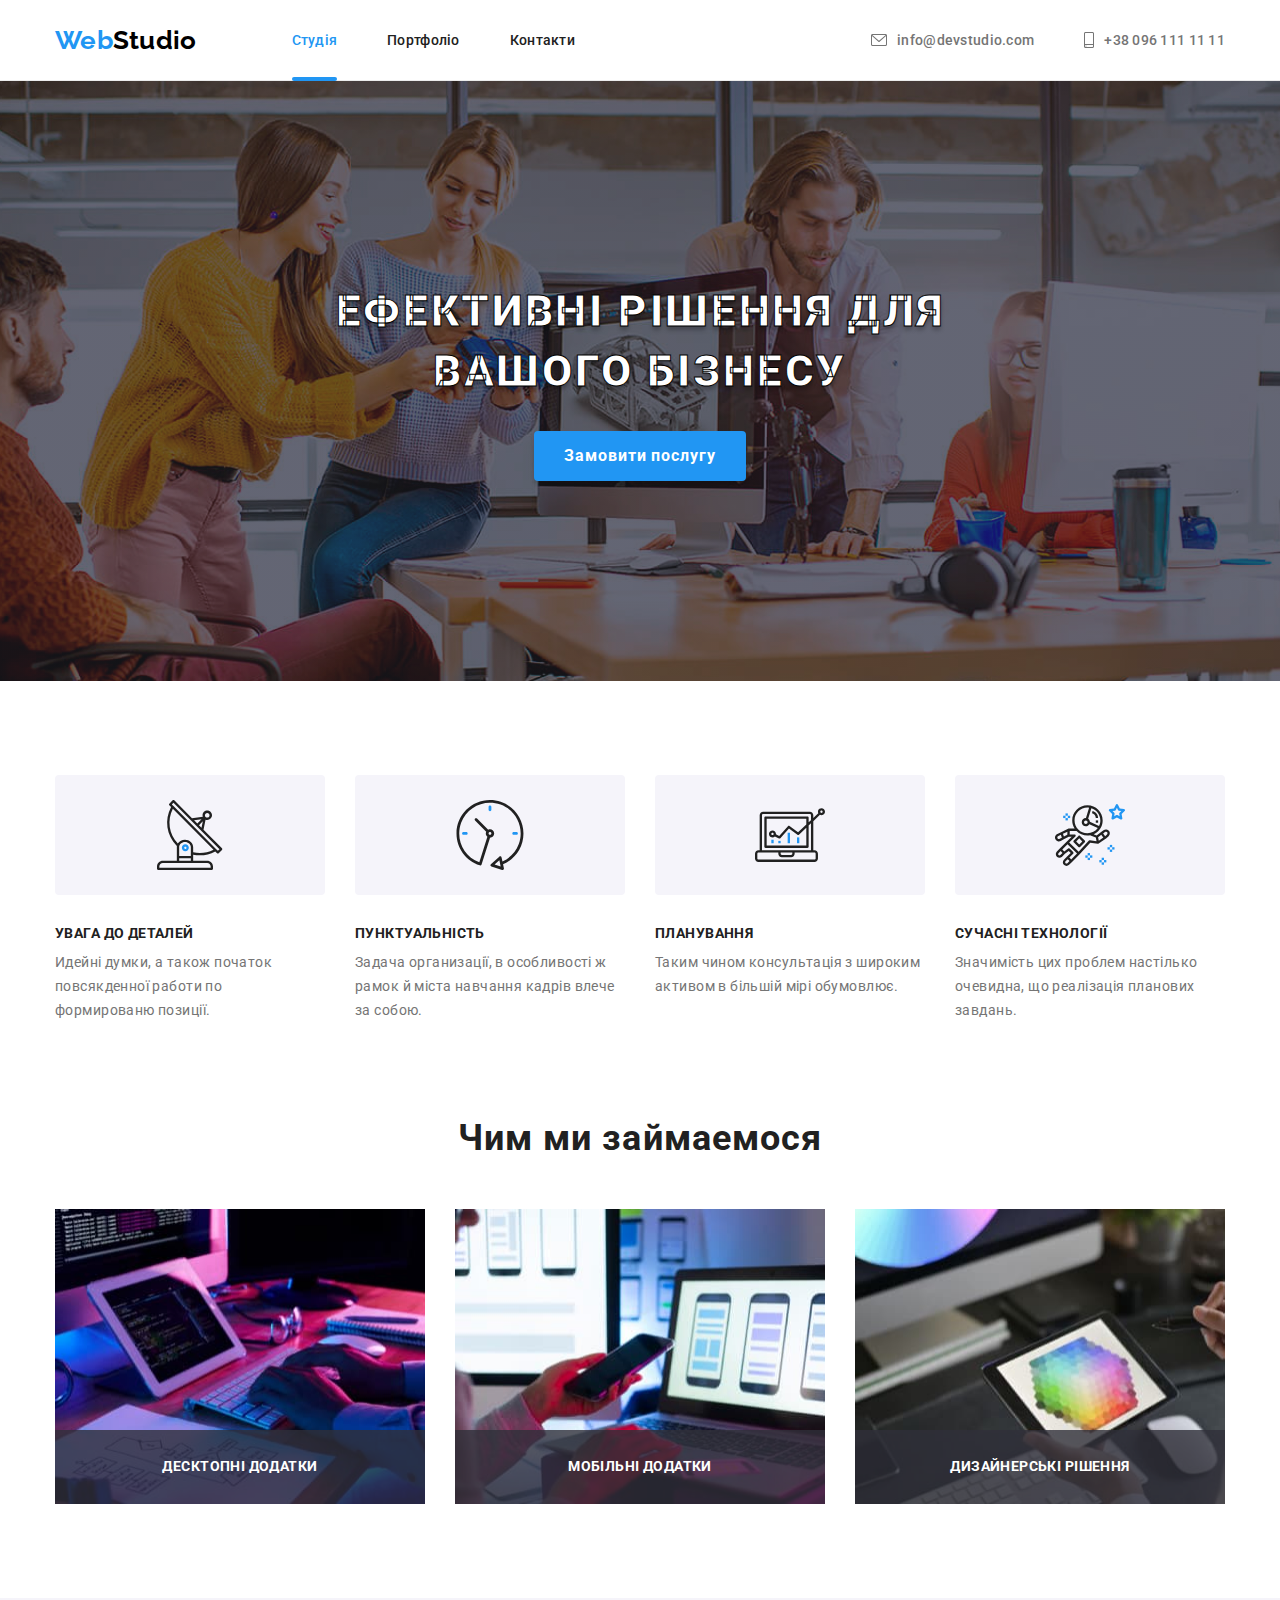
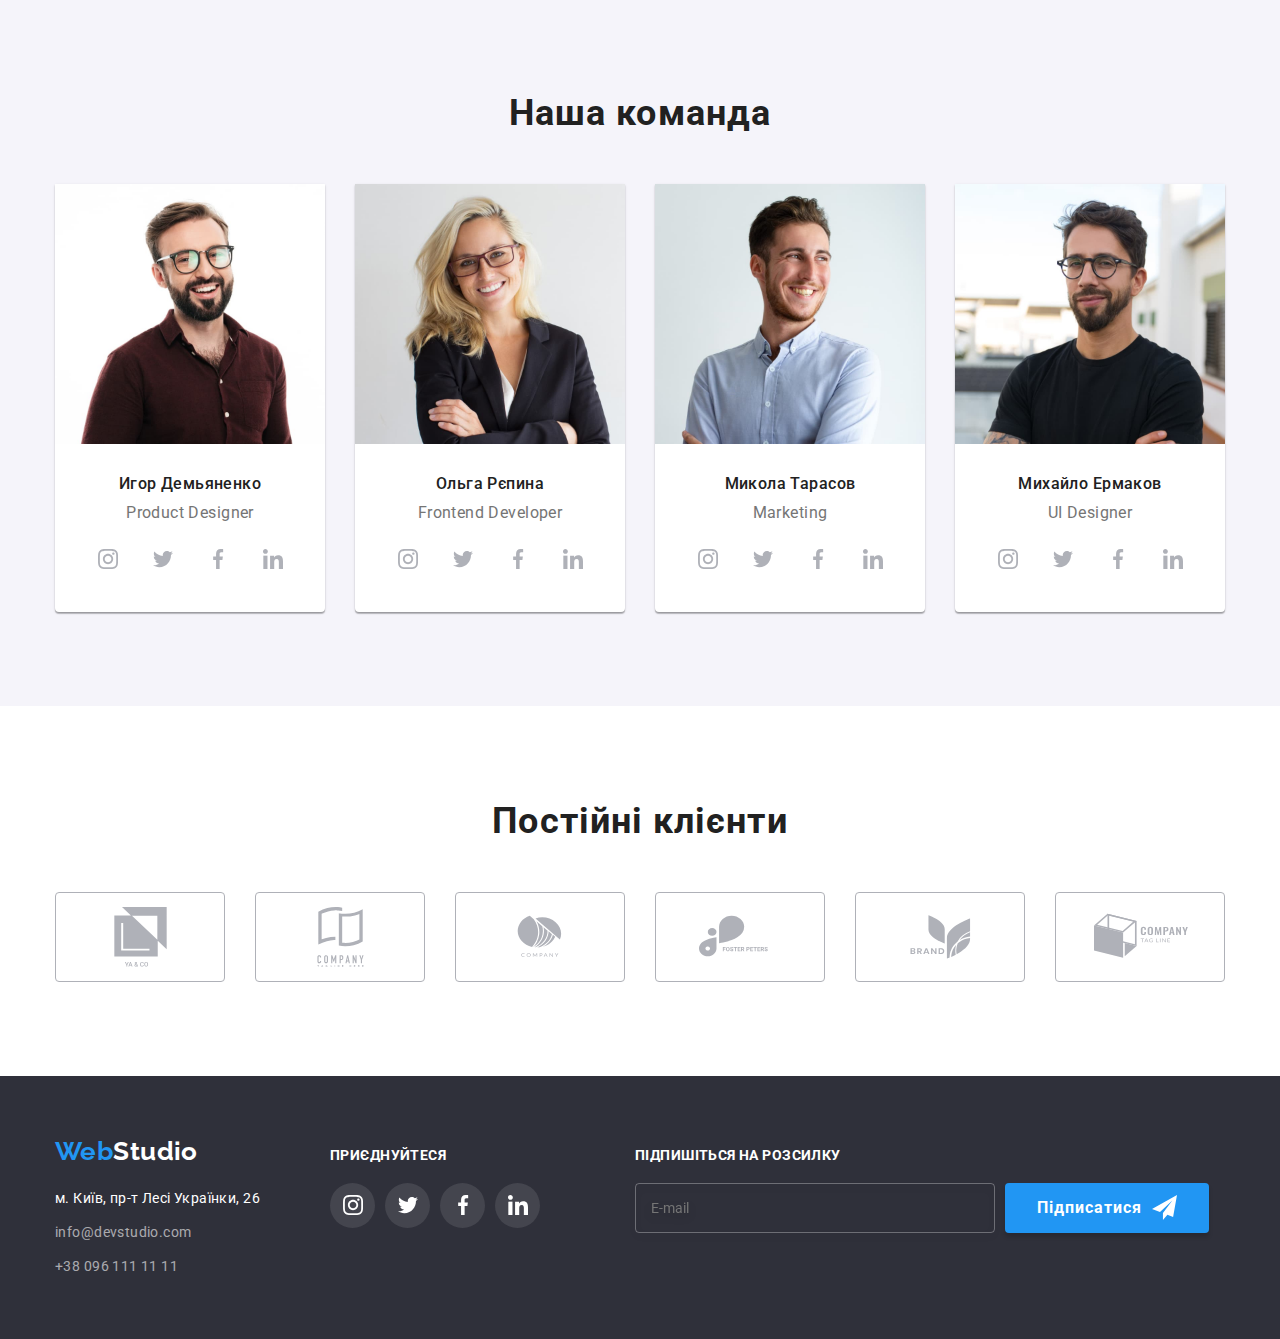
==== commit 55526cee: "upd svg" ====
--- a/index.html
+++ b/index.html
@@ -595,40 +595,98 @@
         </div>
         <div class="footer-email-form">
           <h2 class="title-social-links">Підпишіться на розсилку</h2>
-          <form>
+          <form class="form-email">
             <input
-              type="text"
+              type="email"
+              name="email"
               placeholder="E-mail"
               required
-              class="email-form"
+              class="email-form-input"
             />
-            <button type="submit" class="button-subscribe">Підписатися</button>
+            <button type="submit" class="button-subscribe">
+              <span>Підписатися</span>
+              <svg class="icon-send-btn" width="25px" height="25px">
+                <use href="./images/icons.svg#icon-send-btn"></use>
+              </svg>
+            </button>
           </form>
         </div>
       </div>
     </footer>
     <div class="backdrop is-hidden" data-modal>
-      <div class="order-form">
+      <div class="order-form-block">
         <button type="button" class="close-button" data-modal-close>
           <svg class="close-icon" width="18px" height="18px">
             <use href="./images/icons.svg#icon-close"></use>
           </svg>
         </button>
-        <h2>Залиште ваші данні, ми Вам зателефонуємо</h2>
-        <form>
-          <legend>Ім'я</legend>
-          <input type="text" required />
-          <legend>Телефон</legend>
-          <input type="text" required />
-          <legend>Пошта</legend>
-          <input type="text" required />
-          <legend>Коментар</legend>
-          <input type="text" required />
-          <input type="checkbox" required />
-          <legend>
+        <h2 class="title-order">Залиште ваші данні, ми Вам зателефонуємо</h2>
+        <form class="order-form">
+          <label class="title-input" for="username">Ім'я</label>
+          <div class="thumb-input">
+            <input
+              class="order-input-text"
+              type="text"
+              name="name"
+              id="username"
+              required
+            />
+            <svg class="icon-input" width="18px" height="18px">
+              <use href="./images/icons.svg#icon-person"></use>
+            </svg>
+          </div>
+          <label class="title-input" for="tel">Телефон</label>
+          <div class="thumb-input">
+            <input
+              class="order-input-text"
+              type="tel"
+              name="tel"
+              id="tel"
+              required
+            />
+            <svg class="icon-input" width="18px" height="18px">
+              <use href="./images/icons.svg#icon-tel"></use>
+            </svg>
+          </div>
+          <label class="title-input" for="email">Пошта</label>
+          <div class="thumb-input">
+            <input
+              class="order-input-text"
+              type="email"
+              name="email"
+              id="email"
+              required
+            />
+            <svg class="icon-input" width="18px" height="18px">
+              <use href="./images/icons.svg#icon-email"></use>
+            </svg>
+          </div>
+          <label class="title-input" for="comment">Коментар</label>
+          <textarea
+            class="order-input-textarea"
+            name="comment"
+            id="comment"
+            placeholder="Уведіть текст"
+          ></textarea>
+          <span width="16px" height="15px" class="thumb-input check-political">
+            <input
+              class="check"
+              type="checkbox"
+              name="check"
+              id="check"
+              required
+            />
+            <svg class="check-icon" width="16px" height="15px">
+              <use href="./images/icons.svg#icon-check"></use>
+            </svg>
+          </span>
+          <label for="check">
             Погоджуюся з розсилкою та приймаю
-            <a href="" rel="noopener nofollow noreferrer">Умови договору</a>
-          </legend>
+            <a href="" rel="noopener nofollow noreferrer" class="check-link"
+              >Умови договору</a
+            >
+          </label>
+          <button class="button-send-form" type="submit">Надіслати</button>
         </form>
       </div>
     </div>
--- a/css/styles.css
+++ b/css/styles.css
@@ -517,11 +517,16 @@
   margin-left: 95px;
 }
 
-.email-form {
+.form-email {
+  display: flex;
+}
+
+.email-form-input {
   width: 360px;
   height: 50px;
   background-color: transparent;
 
+  color: var(--white-color);
   border: 1px solid rgba(255, 255, 255, 0.3);
   filter: drop-shadow(0px 4px 4px rgba(0, 0, 0, 0.15));
   border-radius: 4px;
@@ -543,13 +548,36 @@
 }
 
 .button-subscribe {
-  width: 200px;
-  height: 50px;
+  padding: 10px 30px;
   margin-left: 10px;
+
+  font-weight: 700;
+  font-size: 16px;
+  letter-spacing: 0.06em;
+  color: var(--white-color);
 
   background: var(--blue-color);
   box-shadow: 0px 4px 4px rgba(0, 0, 0, 0.15);
   border-radius: 4px;
+  border-color: transparent;
+
+  display: flex;
+  justify-content: center;
+  align-items: center;
+
+  transition-duration: 250ms;
+  transition-timing-function: var(--time-func-cubic);
+  transition-property: background-color;
+}
+
+.button-subscribe:hover,
+.button-subscribe:focus {
+  background-color: #188ce8;
+}
+
+.icon-send-btn {
+  fill: currentColor;
+  margin-left: 10px;
 }
 
 /* ____________________________ PORTFOLIO ________________ */
@@ -686,7 +714,7 @@
   transition-property: opacity, visibility;
 }
 
-.order-form {
+.order-form-block {
   opacity: 1;
   position: relative;
   width: 530px;
@@ -729,3 +757,138 @@
 .close-button:active {
   background-color: rgba(0, 0, 0, 0.4);
 }
+
+.title-order {
+  font-size: 20px;
+  line-height: 23px;
+  text-align: center;
+  letter-spacing: 0.03em;
+  color: var(--black-color);
+
+  padding-left: 40px;
+  padding-right: 40px;
+  padding-top: 40px;
+}
+
+.order-form {
+  margin-top: 10px;
+  margin-left: 40px;
+  margin-right: 40px;
+}
+
+.title-input {
+  font-size: 12px;
+  line-height: calc(14 / 12);
+  letter-spacing: 0.01em;
+
+  margin-bottom: 5px;
+}
+
+.order-input-text {
+  padding-left: 40px;
+  width: 100%;
+  height: 40px;
+  margin-bottom: 10px;
+
+  border: 1px solid rgba(33, 33, 33, 0.2);
+  border-radius: 4px;
+
+  transition-duration: 250ms;
+  transition-timing-function: var(--time-func-cubic);
+  transition-property: border-color, outline-color;
+}
+
+.order-input-text:focus,
+.order-input-text:focus + .icon-input {
+  fill: var(--blue-color);
+  outline-color: var(--blue-color);
+}
+
+.thumb-input {
+  position: relative;
+}
+
+.icon-input {
+  position: absolute;
+  top: 10px;
+  left: 10px;
+  fill: var(--black-color);
+  transition-duration: 250ms;
+  transition-timing-function: var(--time-func-cubic);
+  transition-property: fill;
+}
+
+.order-input-textarea {
+  width: 100%;
+  height: 120px;
+  margin-bottom: 20px;
+  padding: 10px 15px;
+
+  border: 1px solid rgba(33, 33, 33, 0.2);
+  border-radius: 4px;
+
+  resize: none;
+
+  transition-duration: 250ms;
+  transition-timing-function: var(--time-func-cubic);
+  transition-property: outline-color;
+}
+.order-input-textarea:focus {
+  outline-color: var(--blue-color);
+}
+
+.order-input-textarea::placeholder {
+  font-weight: 400;
+  font-size: 12px;
+  line-height: 14px;
+  letter-spacing: 0.01em;
+
+  color: rgba(117, 117, 117, 0.5);
+}
+
+.check-political {
+  margin-bottom: 30px;
+}
+
+.check-link {
+  text-decoration-line: underline;
+  color: var(--blue-color);
+}
+
+.check-icon {
+  position: absolute;
+  left: 0;
+  top: 0;
+}
+
+.check {
+  opacity: 1;
+}
+
+.check:not(:checked) + .check-icon {
+  opacity: 0;
+  visibility: hidden;
+}
+
+.button-send-form {
+  padding: 10px 55px;
+  margin-left: 165px;
+  margin-right: 165px;
+
+  position: relative;
+  display: block;
+
+  font-weight: 700;
+  font-size: 16px;
+  letter-spacing: 0.06em;
+  color: var(--white-color);
+
+  background: var(--blue-color);
+  box-shadow: 0px 4px 4px rgba(0, 0, 0, 0.15);
+  border-radius: 4px;
+  border-color: transparent;
+
+  transition-duration: 250ms;
+  transition-timing-function: var(--time-func-cubic);
+  transition-property: background-color;
+}
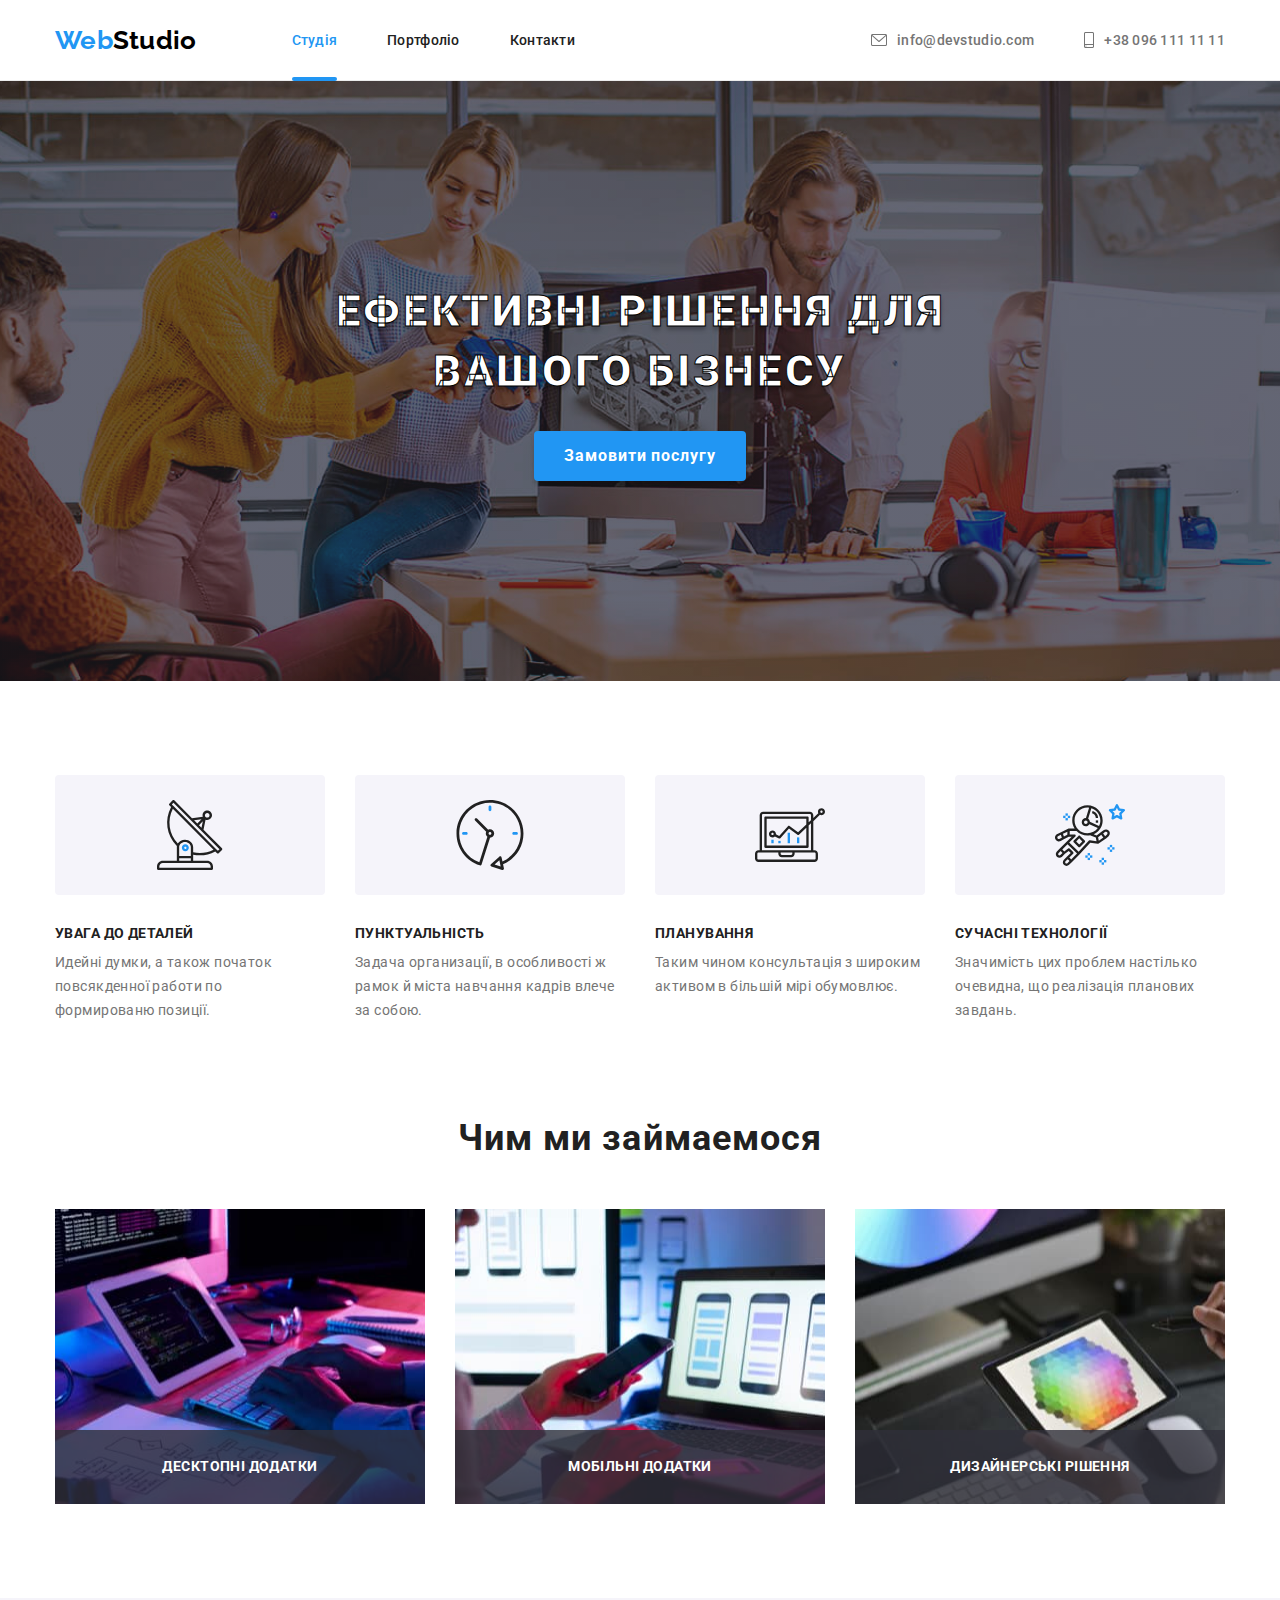
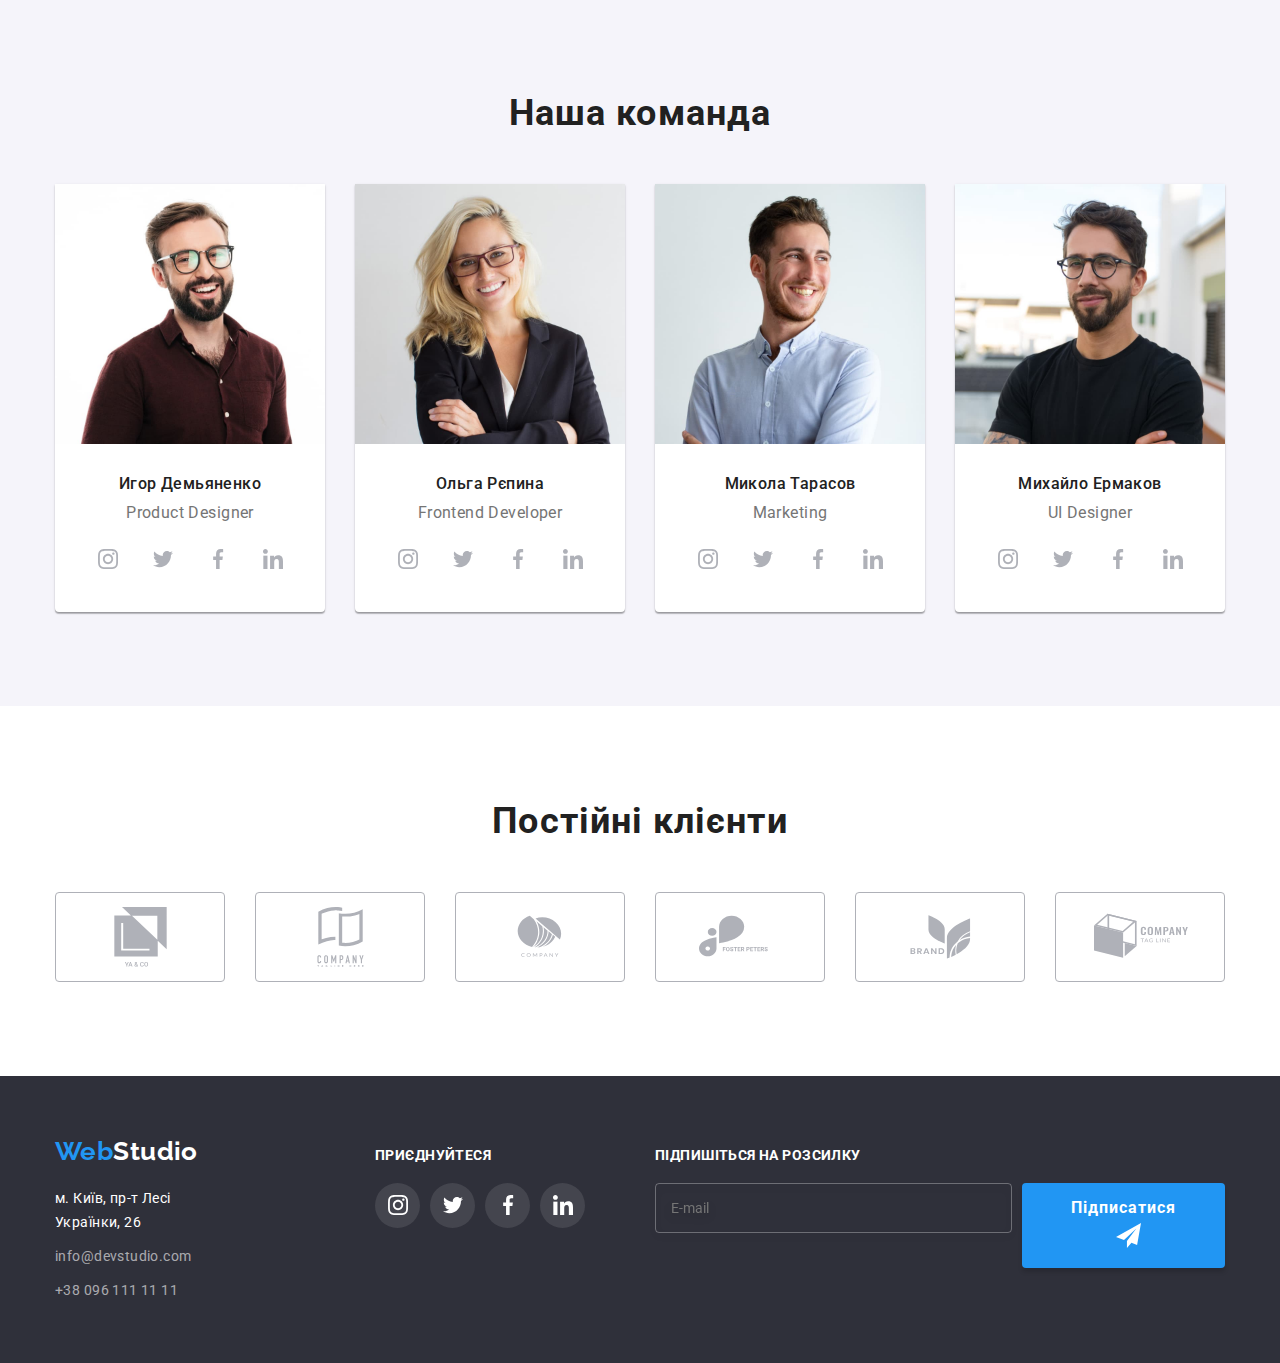
==== commit 98aa955f: "after mentor" ====
--- a/index.html
+++ b/index.html
@@ -514,7 +514,7 @@
     </main>
     <footer class="footer">
       <div class="container footer-display">
-        <div class="footer-contacts">
+        <div class="footer-contacts footer-item">
           <a href="/index.html" class="link logo"
             >Web<span class="logo-white">Studio</span></a
           >
@@ -540,7 +540,7 @@
             </ul>
           </address>
         </div>
-        <div class="footer-block-social">
+        <div class="footer-block-social footer-item">
           <h2 class="title-social-links">Приєднуйтеся</h2>
           <ul class="list constructor-list-of-icons">
             <li class="constructor-item">
@@ -593,7 +593,7 @@
             </li>
           </ul>
         </div>
-        <div class="footer-email-form">
+        <div class="footer-email-form footer-item">
           <h2 class="title-social-links">Підпишіться на розсилку</h2>
           <form class="form-email">
             <input
@@ -603,7 +603,7 @@
               required
               class="email-form-input"
             />
-            <button type="submit" class="button-subscribe">
+            <button type="submit" class="button-to-order">
               <span>Підписатися</span>
               <svg class="icon-send-btn" width="25px" height="25px">
                 <use href="./images/icons.svg#icon-send-btn"></use>
@@ -668,25 +668,28 @@
             id="comment"
             placeholder="Уведіть текст"
           ></textarea>
-          <span width="16px" height="15px" class="thumb-input check-political">
+          <div class="block-privacy">
             <input
-              class="check"
+              class="check visually-hidden"
               type="checkbox"
               name="check"
+              value="true"
               id="check"
               required
             />
-            <svg class="check-icon" width="16px" height="15px">
-              <use href="./images/icons.svg#icon-check"></use>
-            </svg>
-          </span>
-          <label for="check">
-            Погоджуюся з розсилкою та приймаю
-            <a href="" rel="noopener nofollow noreferrer" class="check-link"
-              >Умови договору</a
-            >
-          </label>
-          <button class="button-send-form" type="submit">Надіслати</button>
+            <label class="label-check" for="check">
+              <span class="thumb-input thumb-check">
+                <svg class="check-icon" width="16px" height="15px">
+                  <use href="./images/icons.svg#icon-check"></use>
+                </svg>
+              </span>
+              Погоджуюся з розсилкою та приймаю &nbsp;
+              <a href="" rel="noopener nofollow noreferrer" class="check-link"
+                >Умови договору</a
+              >
+            </label>
+          </div>
+          <button class="button-to-order" type="submit">Надіслати</button>
         </form>
       </div>
     </div>
--- a/css/styles.css
+++ b/css/styles.css
@@ -275,6 +275,7 @@
 }
 
 .button-to-order {
+  min-width: 200px;
   font-family: "Roboto", sans-serif;
   cursor: pointer;
   background: var(--blue-color);
@@ -457,6 +458,14 @@
   display: block;
 }
 
+.footer-item:not(:last-child) {
+  margin-right: 70px;
+}
+
+.footer-item:last-child {
+  margin-left: auto;
+}
+
 .list-address li:not(:last-child) {
   margin-bottom: 10px;
 }
@@ -532,6 +541,8 @@
   border-radius: 4px;
 
   padding-left: 15px;
+
+  margin-right: 10px;
 }
 
 .email-form::placeholder {
@@ -545,34 +556,6 @@
 
 .email-form:not(:placeholder-shown) {
   color: var(--white-color);
-}
-
-.button-subscribe {
-  padding: 10px 30px;
-  margin-left: 10px;
-
-  font-weight: 700;
-  font-size: 16px;
-  letter-spacing: 0.06em;
-  color: var(--white-color);
-
-  background: var(--blue-color);
-  box-shadow: 0px 4px 4px rgba(0, 0, 0, 0.15);
-  border-radius: 4px;
-  border-color: transparent;
-
-  display: flex;
-  justify-content: center;
-  align-items: center;
-
-  transition-duration: 250ms;
-  transition-timing-function: var(--time-func-cubic);
-  transition-property: background-color;
-}
-
-.button-subscribe:hover,
-.button-subscribe:focus {
-  background-color: #188ce8;
 }
 
 .icon-send-btn {
@@ -715,10 +698,10 @@
 }
 
 .order-form-block {
+  padding: 40px;
   opacity: 1;
   position: relative;
   width: 530px;
-  height: 580px;
   background-color: var(--white-color);
   box-shadow: 0px 1px 3px rgba(0, 0, 0, 0.12), 0px 1px 1px rgba(0, 0, 0, 0.14),
     0px 2px 1px rgba(0, 0, 0, 0.2);
@@ -734,24 +717,25 @@
 }
 
 .close-button {
+  cursor: pointer;
+  right: 10px;
+  top: 10px;
   display: flex;
   padding: 5px;
-  margin-top: 10px;
-  margin-right: 10px;
   position: absolute;
-  right: 0;
 
   background-color: var(--white-color);
   border: 1px solid rgba(0, 0, 0, 0.1);
   border-radius: 50%;
   transition-duration: 250ms;
   transition-timing-function: var(--time-func-cubic);
-  transition-property: background-color, opacity;
+  transition-property: background-color, fill;
 }
 
 .close-button:hover,
 .close-button:focus {
   background-color: rgba(0, 0, 0, 0.1);
+  fill: var(--blue-color);
 }
 
 .close-button:active {
@@ -764,16 +748,16 @@
   text-align: center;
   letter-spacing: 0.03em;
   color: var(--black-color);
-
+  margin-bottom: 10px;
+  /* 
   padding-left: 40px;
   padding-right: 40px;
-  padding-top: 40px;
+  padding-top: 40px; */
 }
 
 .order-form {
-  margin-top: 10px;
-  margin-left: 40px;
-  margin-right: 40px;
+  display: flex;
+  flex-direction: column;
 }
 
 .title-input {
@@ -788,7 +772,6 @@
   padding-left: 40px;
   width: 100%;
   height: 40px;
-  margin-bottom: 10px;
 
   border: 1px solid rgba(33, 33, 33, 0.2);
   border-radius: 4px;
@@ -806,6 +789,7 @@
 
 .thumb-input {
   position: relative;
+  margin-bottom: 10px;
 }
 
 .icon-input {
@@ -848,6 +832,10 @@
 
 .check-political {
   margin-bottom: 30px;
+  display: inline-block;
+  border: 2px solid black;
+  line-height: 0;
+  border-radius: 20%;
 }
 
 .check-link {
@@ -857,17 +845,60 @@
 
 .check-icon {
   position: absolute;
-  left: 0;
-  top: 0;
+}
+
+/* .check-border {
+  display: inline-block;
+  border: 2px solid var(--black-color);
+} */
+
+.label-check {
+  display: flex;
+  flex-direction: row;
+  align-items: center;
+  justify-content: center;
+  margin-bottom: 30px;
 }
 
 .check {
-  opacity: 1;
-}
-
-.check:not(:checked) + .check-icon {
+}
+
+.check-political + .check:checked {
   opacity: 0;
   visibility: hidden;
+}
+
+.thumb-check {
+  border: 2px solid black;
+  border-radius: 3px;
+  width: 16px;
+  height: 15px;
+  margin-right: 10px;
+
+  display: flex;
+  align-content: center;
+  justify-content: center;
+  align-items: center;
+}
+
+.block-privacy {
+  position: relative;
+  margin-bottom: 10px;
+}
+
+.check {
+  left: 25px;
+  top: 25px;
+}
+
+.check-icon {
+  transition-duration: 250ms;
+  transition-timing-function: var(--time-func-cubic);
+  transition-property: opacity;
+}
+
+.check:not(:checked) + .label-check .thumb-check .check-icon {
+  opacity: 0;
 }
 
 .button-send-form {
@@ -892,3 +923,8 @@
   transition-timing-function: var(--time-func-cubic);
   transition-property: background-color;
 }
+
+.button-send-form:hover,
+.button-send-form:focus {
+  background-color: #188ce8;
+}
